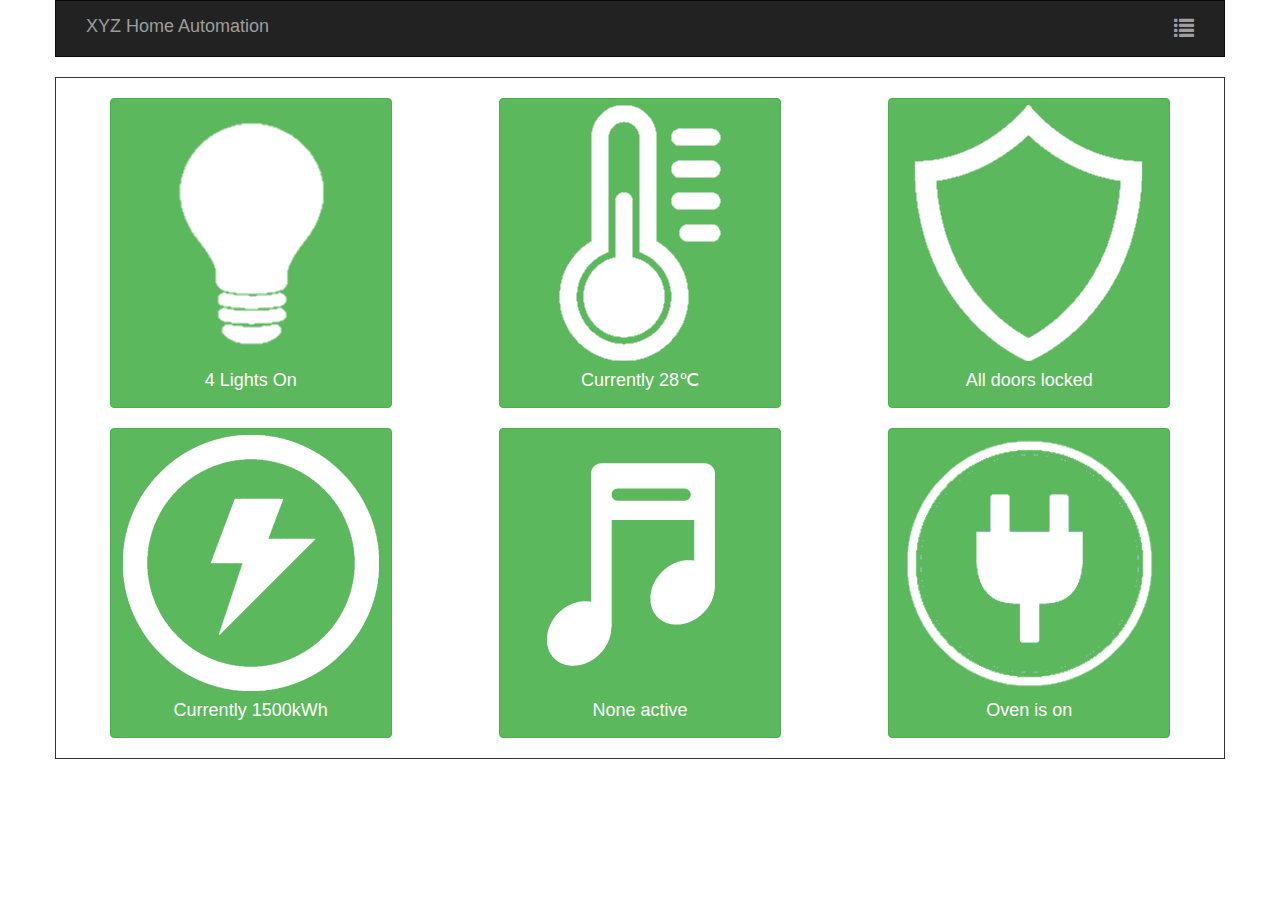
==== index.html @ 8c4b4c1b "added light page" ====
<!DOCTYPE html>
<html lang="en">
<head>
	<title>XYZ</title>
	<meta charset="utf-8">
	<meta name="viewport" content="width=device-width, initial-scale=1">
	<link rel="stylesheet" href="http://maxcdn.bootstrapcdn.com/bootstrap/3.3.6/css/bootstrap.min.css">
	<link href="css/style.css" rel="stylesheet"/>
	
	<script src="https://ajax.googleapis.com/ajax/libs/jquery/1.12.2/jquery.min.js"></script>
	<script src="http://maxcdn.bootstrapcdn.com/bootstrap/3.3.6/js/bootstrap.min.js"></script>

</head>

<body>

<div class="container">

	<div class="navbar navbar-inverse sharp-edge">
		<div class="container-fluid">
			<div class="navbar-header">
				<a class="navbar-brand" href="#">XYZ Home Automation</a>
			</div>

			<div class="nav navbar-nav navbar-right">
				<li><a><span class="glyphicon glyphicon-list"></span></a></li>
			</div>
		</div>
	</div>
	
	<div class="container-fluid page-border">
	
	
	
		<br>
		<div class="row">
			<div class="col-xs-4">
				<button type="button" class="btn btn-success center-block" onclick="window.location.href='light.html'">
					<img src="img/light.png" class="img-responsive"/>
					<h4> 4 Lights On </h4>
				</button>
			</div>
			
			<div class="col-xs-4">
				<button type="button" class="btn btn-success center-block">
					<img src="img/temperature.png" class="img-responsive"/>
					<h4> Currently 28&#8451  </h4>
				</button>
			</div>
			
			<div class="col-xs-4">
				<button type="button" class="btn btn-success center-block">
					<img src="img/security.png" class="img-responsive"/>
					<h4> All doors locked </h4>
				</button>
			</div>
		</div>
		<br>
		<div class="row">
			<div class="col-xs-4">
				<button type="button" class="btn btn-success center-block">
					<img src="img/power.png" class="img-responsive"/>
					<h4> Currently 1500kWh </h4>
				</button>
			</div>
			
			<div class="col-xs-4">
				<button type="button" class="btn btn-success center-block">
					<img src="img/music.png" class="img-responsive"/>
					<h4> None active </h4>
				</button>
			</div>
			
			<div class="col-xs-4">
				<button type="button" class="btn btn-success center-block">
					<img src="img/app.png" class="img-responsive"/>
					<h4> Oven is on </h4>
				</button>
			</div>
		</div>
		<br>
		
	</div>
	
</div>

</body>

</html>
---- css/style.css ----
body {
	overflow-x: hidden
}

.container {
	padding:0px;
}

.no-padding{
	padding:0px;
}

.no-margin {
	margin:0px;
}

.sharp-edge {
	border-radius:0px;
}

.glyphicon.glyphicon-list {
    font-size: 20px;
}

.navbar {
	padding-right: 15px;
	padding-left: 15px;
	margin-right: auto;
	margin-left: auto;
}

.page-border{
	border-style: solid;
    border-width: 1px;
}

.list-group-item:first-child {
	border-top-left-radius: 0px;
	border-top-right-radius: 0px;
}
.list-group-item:last-child {
	margin-bottom: 0;
	border-bottom-right-radius: 0px;
	border-bottom-left-radius: 0px;
}

.left-border {
    border-left: solid 1px black;
}

.right-border {
    border-right: solid 1px black;
}

.top-border {
    border-top: solid 1px black;
}

.bottom-border {
    border-bottom: solid 1px black;
}

.text-center{
	text-align:center;
}

input[type="text"]::-webkit-input-placeholder {
    text-align: right;
}

.separator {
	margin-top:20px;
	margin-bottom:15px;
	margin-right:10px;
    border-style: solid;
    border-width: 1px;
	border-color: #DCDCDC;
}
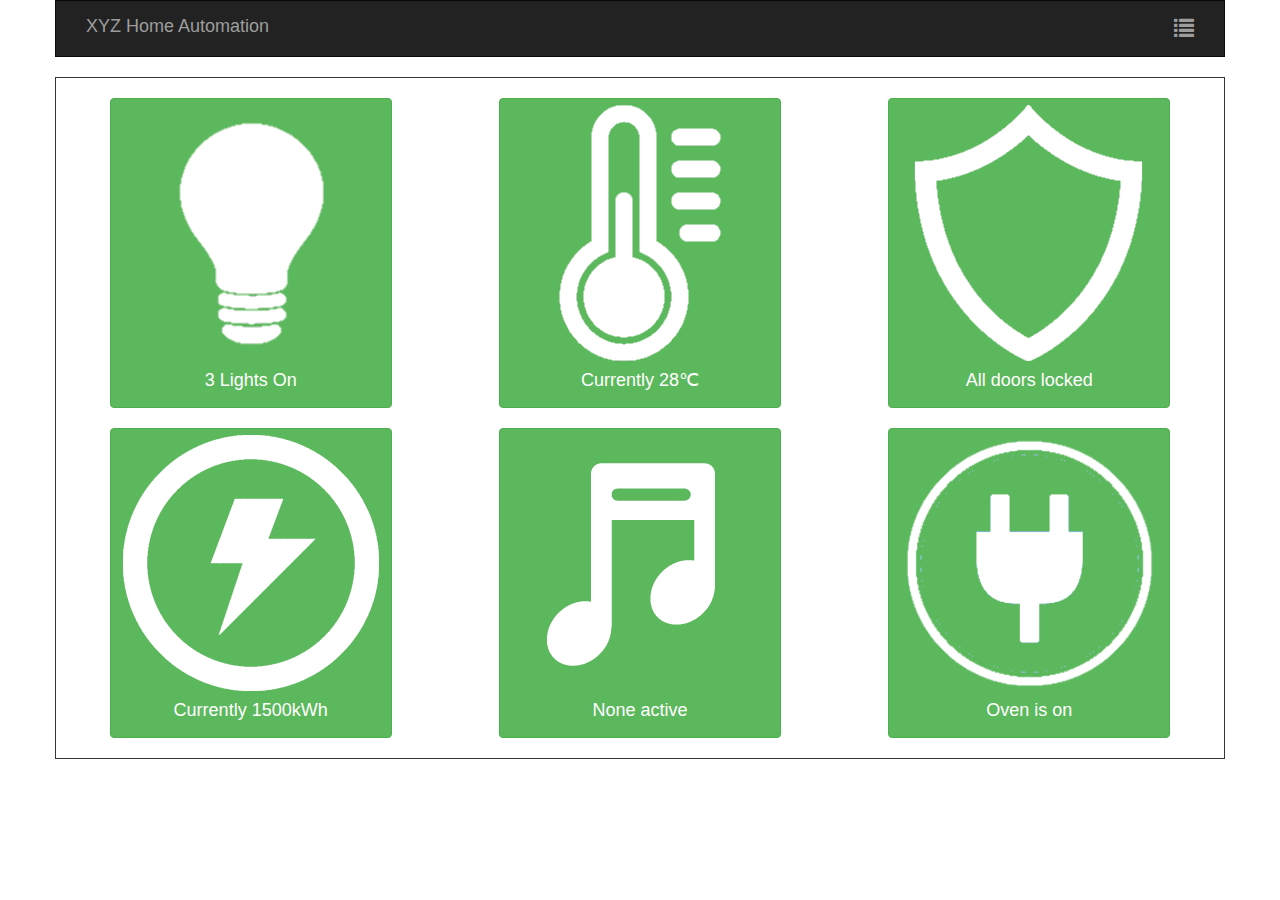
==== commit 899a0c8b: "done light page" ====
--- a/index.html
+++ b/index.html
@@ -37,7 +37,7 @@
 			<div class="col-xs-4">
 				<button type="button" class="btn btn-success center-block" onclick="window.location.href='light.html'">
 					<img src="img/light.png" class="img-responsive"/>
-					<h4> 4 Lights On </h4>
+					<h4> 3 Lights On </h4>
 				</button>
 			</div>
 			
--- a/css/style.css
+++ b/css/style.css
@@ -68,6 +68,16 @@
     text-align: right;
 }
 
+.row [class*="col-"]{
+  margin-bottom: -99999px;
+  padding-bottom: 99999px;
+}
+
+.row{
+  overflow: hidden; 
+}
+
+
 .separator {
 	margin-top:20px;
 	margin-bottom:15px;
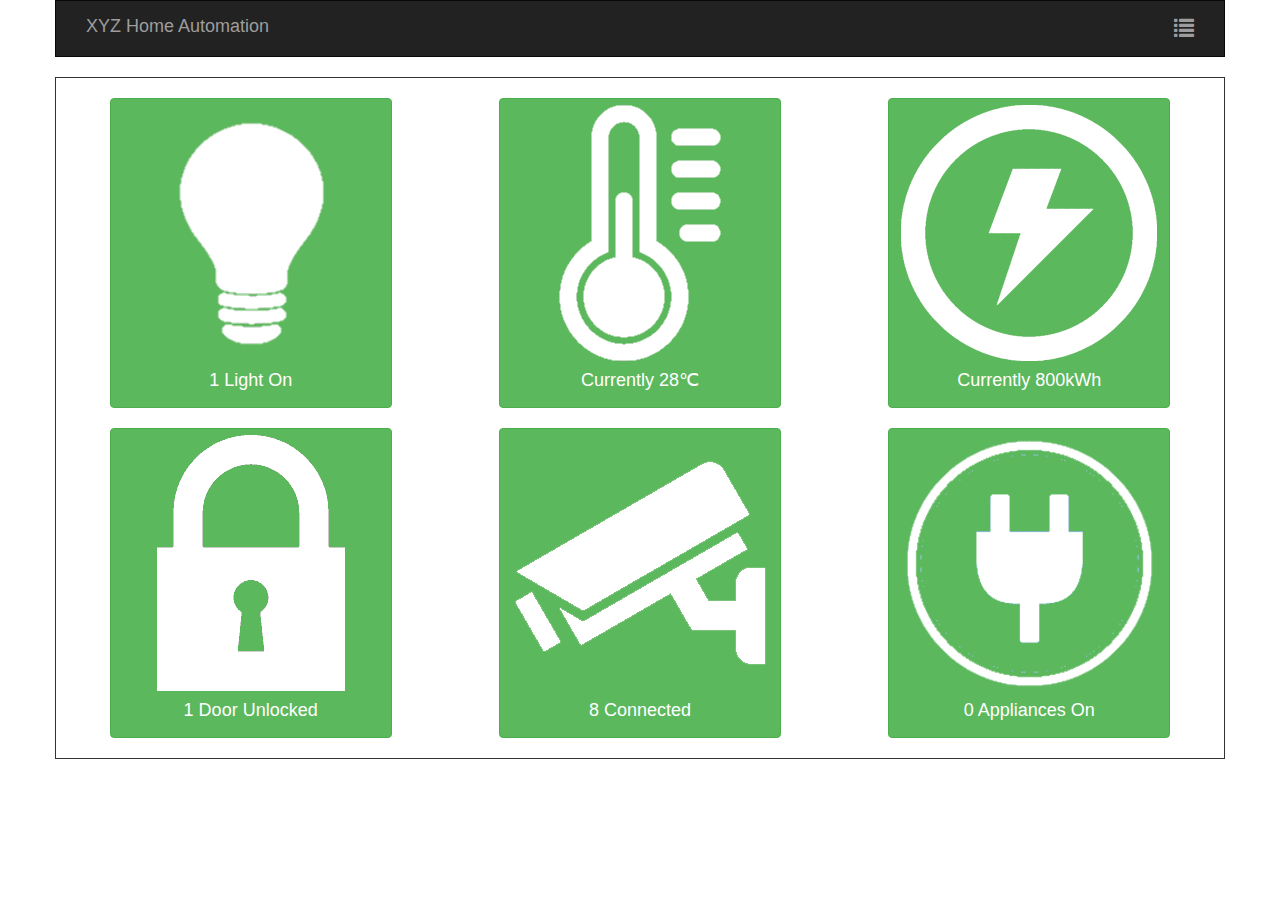
==== commit 7c36294c: "added security and camera" ====
--- a/index.html
+++ b/index.html
@@ -37,7 +37,7 @@
 			<div class="col-xs-4">
 				<button type="button" class="btn btn-success center-block" onclick="window.location.href='light.html'">
 					<img src="img/light.png" class="img-responsive"/>
-					<h4> 3 Lights On </h4>
+					<h4> 1 Light On </h4>
 				</button>
 			</div>
 			
@@ -50,31 +50,32 @@
 			
 			<div class="col-xs-4">
 				<button type="button" class="btn btn-success center-block">
-					<img src="img/security.png" class="img-responsive"/>
-					<h4> All doors locked </h4>
+					<img src="img/power.png" class="img-responsive"/>
+					<h4> Currently 800kWh </h4>
 				</button>
 			</div>
+			
 		</div>
 		<br>
 		<div class="row">
 			<div class="col-xs-4">
-				<button type="button" class="btn btn-success center-block">
-					<img src="img/power.png" class="img-responsive"/>
-					<h4> Currently 1500kWh </h4>
+				<button type="button" class="btn btn-success center-block" onclick="window.location.href='lock.html'">
+					<img src="img/lock.png" class="img-responsive"/>
+					<h4> 1 Door Unlocked </h4>
 				</button>
-			</div>
+			</div>		
 			
 			<div class="col-xs-4">
-				<button type="button" class="btn btn-success center-block">
-					<img src="img/music.png" class="img-responsive"/>
-					<h4> None active </h4>
+				<button type="button" class="btn btn-success center-block" onclick="window.location.href='camera.html'">
+					<img src="img/camera.png" class="img-responsive"/>
+					<h4> 8 Connected </h4>
 				</button>
 			</div>
 			
 			<div class="col-xs-4">
 				<button type="button" class="btn btn-success center-block">
 					<img src="img/app.png" class="img-responsive"/>
-					<h4> Oven is on </h4>
+					<h4> 0 Appliances On </h4>
 				</button>
 			</div>
 		</div>
--- a/css/style.css
+++ b/css/style.css
@@ -34,14 +34,8 @@
     border-width: 1px;
 }
 
-.list-group-item:first-child {
-	border-top-left-radius: 0px;
-	border-top-right-radius: 0px;
-}
 .list-group-item:last-child {
 	margin-bottom: 0;
-	border-bottom-right-radius: 0px;
-	border-bottom-left-radius: 0px;
 }
 
 .left-border {
@@ -64,9 +58,7 @@
 	text-align:center;
 }
 
-input[type="text"]::-webkit-input-placeholder {
-    text-align: right;
-}
+
 
 .row [class*="col-"]{
   margin-bottom: -99999px;
@@ -77,6 +69,9 @@
   overflow: hidden; 
 }
 
+.panel-heading {
+    cursor: pointer;
+}
 
 .separator {
 	margin-top:20px;
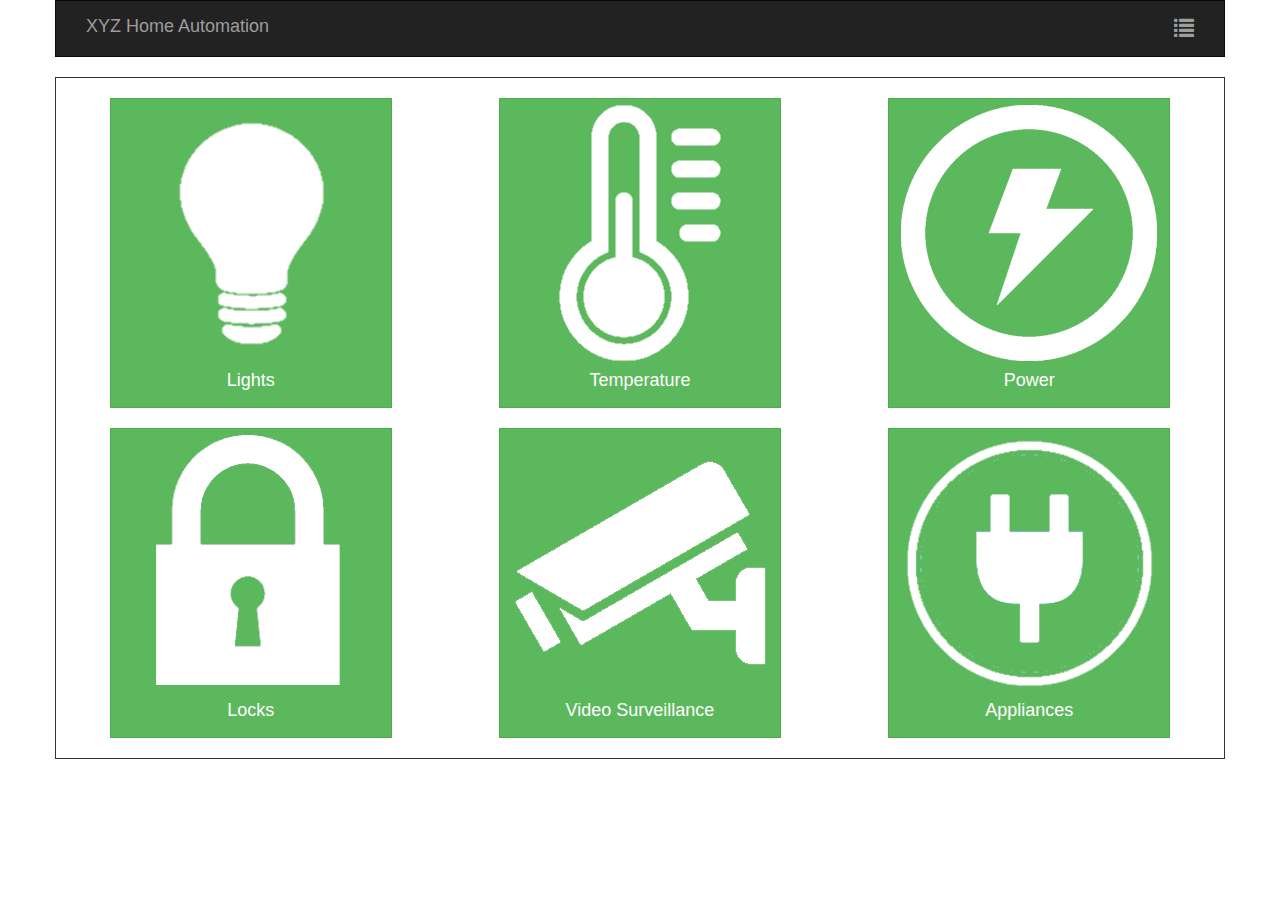
==== commit df1ecd22: "done camera" ====
--- a/index.html
+++ b/index.html
@@ -6,6 +6,7 @@
 	<meta name="viewport" content="width=device-width, initial-scale=1">
 	<link rel="stylesheet" href="http://maxcdn.bootstrapcdn.com/bootstrap/3.3.6/css/bootstrap.min.css">
 	<link href="css/style.css" rel="stylesheet"/>
+	<link href="css/bootstrap-square.css" rel="stylesheet"/>
 	
 	<script src="https://ajax.googleapis.com/ajax/libs/jquery/1.12.2/jquery.min.js"></script>
 	<script src="http://maxcdn.bootstrapcdn.com/bootstrap/3.3.6/js/bootstrap.min.js"></script>
@@ -37,21 +38,21 @@
 			<div class="col-xs-4">
 				<button type="button" class="btn btn-success center-block" onclick="window.location.href='light.html'">
 					<img src="img/light.png" class="img-responsive"/>
-					<h4> 1 Light On </h4>
+					<h4>Lights</h4>
 				</button>
 			</div>
 			
 			<div class="col-xs-4">
 				<button type="button" class="btn btn-success center-block">
 					<img src="img/temperature.png" class="img-responsive"/>
-					<h4> Currently 28&#8451  </h4>
+					<h4>Temperature</h4>
 				</button>
 			</div>
 			
 			<div class="col-xs-4">
 				<button type="button" class="btn btn-success center-block">
 					<img src="img/power.png" class="img-responsive"/>
-					<h4> Currently 800kWh </h4>
+					<h4>Power</h4>
 				</button>
 			</div>
 			
@@ -61,21 +62,21 @@
 			<div class="col-xs-4">
 				<button type="button" class="btn btn-success center-block" onclick="window.location.href='lock.html'">
 					<img src="img/lock.png" class="img-responsive"/>
-					<h4> 1 Door Unlocked </h4>
+					<h4>Locks</h4>
 				</button>
 			</div>		
 			
 			<div class="col-xs-4">
 				<button type="button" class="btn btn-success center-block" onclick="window.location.href='camera.html'">
 					<img src="img/camera.png" class="img-responsive"/>
-					<h4> 8 Connected </h4>
+					<h4>Video Surveillance</h4>
 				</button>
 			</div>
 			
 			<div class="col-xs-4">
 				<button type="button" class="btn btn-success center-block">
 					<img src="img/app.png" class="img-responsive"/>
-					<h4> 0 Appliances On </h4>
+					<h4>Appliances</h4>
 				</button>
 			</div>
 		</div>
--- a/css/style.css
+++ b/css/style.css
@@ -58,8 +58,6 @@
 	text-align:center;
 }
 
-
-
 .row [class*="col-"]{
   margin-bottom: -99999px;
   padding-bottom: 99999px;
@@ -69,7 +67,7 @@
   overflow: hidden; 
 }
 
-.panel-heading {
+.list-group  {
     cursor: pointer;
 }
 
@@ -80,4 +78,14 @@
     border-style: solid;
     border-width: 1px;
 	border-color: #DCDCDC;
+}
+
+.active-button {
+	-webkit-box-shadow: 0px 0px 20px 5px rgba(70,143,110,1);
+	-moz-box-shadow: 0px 0px 20px 5px rgba(70,143,110,1);
+	box-shadow: 0px 0px 20px 5px rgba(70,143,110,1);
+}
+
+.active-list {
+	background-color:blue;
 }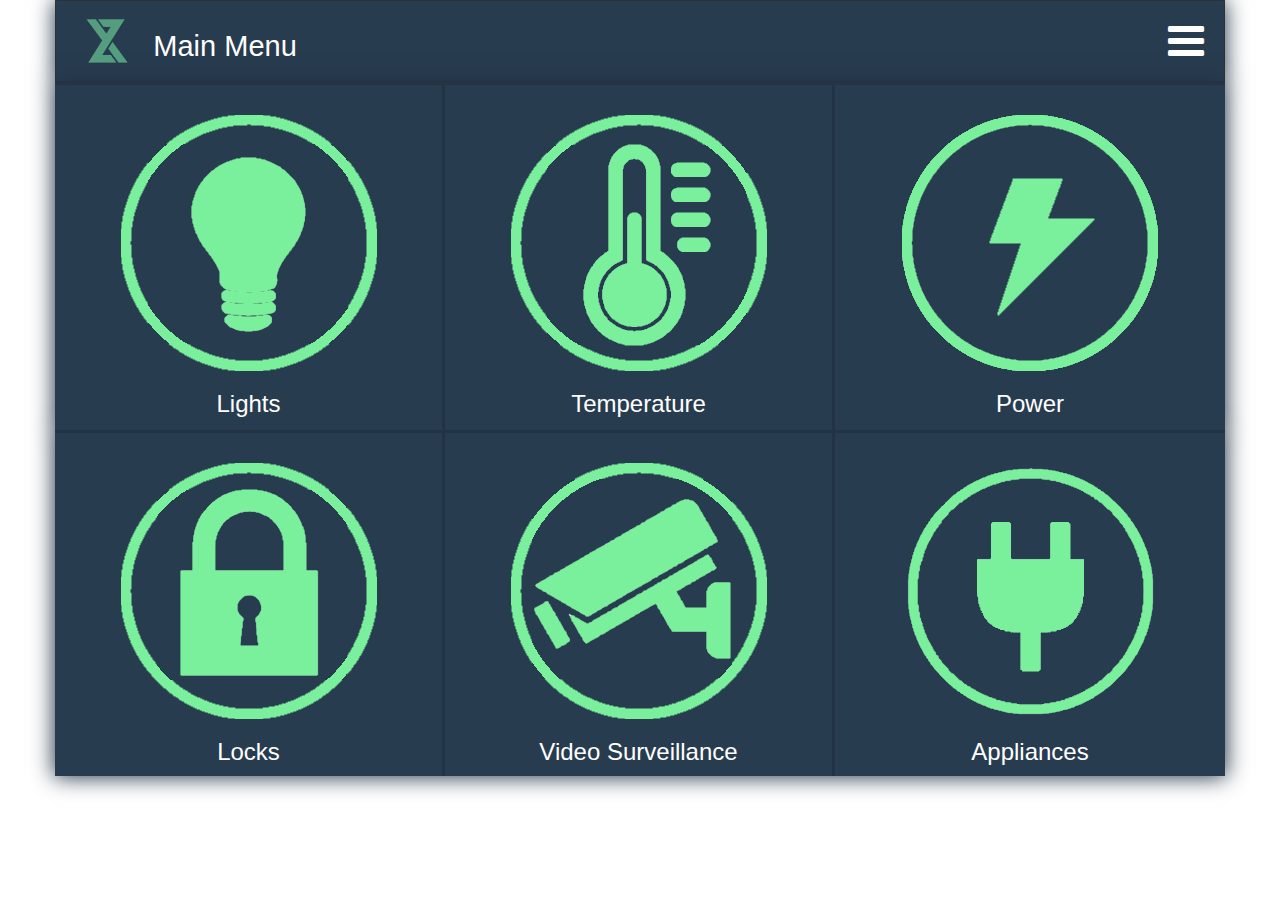
==== commit 99beb999: "start style" ====
--- a/index.html
+++ b/index.html
@@ -6,6 +6,7 @@
 	<meta name="viewport" content="width=device-width, initial-scale=1">
 	<link rel="stylesheet" href="http://maxcdn.bootstrapcdn.com/bootstrap/3.3.6/css/bootstrap.min.css">
 	<link href="css/style.css" rel="stylesheet"/>
+	<link href="css/font-awesome.css" rel="stylesheet"/>
 	<link href="css/bootstrap-square.css" rel="stylesheet"/>
 	
 	<script src="https://ajax.googleapis.com/ajax/libs/jquery/1.12.2/jquery.min.js"></script>
@@ -17,67 +18,63 @@
 
 <div class="container">
 
-	<div class="navbar navbar-inverse sharp-edge">
-		<div class="container-fluid">
-			<div class="navbar-header">
-				<a class="navbar-brand" href="#">XYZ Home Automation</a>
+	<div class="container-fluid page-border no-padding">
+
+		<div class="row no-margin navbar-colour" style="min-height:80px;">
+		
+			<div class="col-xs-1" style="min-width:80px; min-height:70px;">
+				<img class="img-responsive pull-left pointable" onclick="window.location.href='index.html'" src="img/logo.png" style="margin-top:6px; min-width:70px; min-height:70px;"/>
+			</div>
+			
+			<div class="col-xs-10 no-padding">
+				<h2 class="navbar-brand pointable" style="padding-left:0px; font-size:29px;" >Main Menu</h2>
+			</div>
+			
+			<div class="col-xs-1 no-padding" style="padding-right:20px">
+				<div class="menu-options" style="height:80px;">
+					<i class="fa fa-bars fa-3x pull-right pointable" style="text-align: center; color:white;" aria-hidden="true"></i>
+				</div>
 			</div>
 
-			<div class="nav navbar-nav navbar-right">
-				<li><a><span class="glyphicon glyphicon-list"></span></a></li>
-			</div>
 		</div>
+		
 	</div>
+
+	<div class="container-fluid" style="height:50px;">
 	
-	<div class="container-fluid page-border">
-	
-	
-	
-		<br>
-		<div class="row">
-			<div class="col-xs-4">
-				<button type="button" class="btn btn-success center-block" onclick="window.location.href='light.html'">
-					<img src="img/light.png" class="img-responsive"/>
-					<h4>Lights</h4>
-				</button>
+
+		<div class="row btnColour container-border top-border" >
+			<div class="col-xs-4 pointable btnColour btnBorder" style="padding-top:10px; border-top:0px; border-left:0px;" onclick="window.location.href='light.html'">
+					<img src="img/light.png" class="img-responsive center-block" style="padding-top:20px;"/>
+					<h3 class="text-center">Lights</h3>
 			</div>
 			
-			<div class="col-xs-4">
-				<button type="button" class="btn btn-success center-block">
-					<img src="img/temperature.png" class="img-responsive"/>
-					<h4>Temperature</h4>
-				</button>
+			<div class="col-xs-4 pointable btnColour btnBorder" style="padding-top:10px; border-top:0px; border-left:0px;">
+					<img src="img/temperature.png" class="img-responsive center-block" style="padding-top:20px;"/>
+					<h3 class="text-center">Temperature</h3>
 			</div>
 			
-			<div class="col-xs-4">
-				<button type="button" class="btn btn-success center-block">
-					<img src="img/power.png" class="img-responsive"/>
-					<h4>Power</h4>
-				</button>
+			<div class="col-xs-4 pointable btnColour btnBorder" style="padding-top:10px; border-top:0px; border-left:0px; border-right:0px;">
+					<img src="img/power.png" class="img-responsive center-block" style="padding-top:20px;"/>
+					<h3 class="text-center">Power</h3>
 			</div>
 			
 		</div>
-		<br>
-		<div class="row">
-			<div class="col-xs-4">
-				<button type="button" class="btn btn-success center-block" onclick="window.location.href='lock.html'">
-					<img src="img/lock.png" class="img-responsive"/>
-					<h4>Locks</h4>
-				</button>
+
+		<div class="row btnColour container-border">
+			<div class="col-xs-4 pointable btnColour btnBorder" style="padding-top:10px; border-bottom:0px; border-left:0px;" onclick="window.location.href='lock.html'">
+					<img src="img/lock.png" class="img-responsive center-block" style="padding-top:20px;"/>
+					<h3 class="text-center">Locks</h3>
 			</div>		
 			
-			<div class="col-xs-4">
-				<button type="button" class="btn btn-success center-block" onclick="window.location.href='camera.html'">
-					<img src="img/camera.png" class="img-responsive"/>
-					<h4>Video Surveillance</h4>
-				</button>
+			<div class="col-xs-4 pointable btnColour btnBorder" style="padding-top:10px; border-bottom:0px; border-left:0px;" onclick="window.location.href='camera.html'">
+					<img src="img/camera.png" class="img-responsive center-block" style="padding-top:20px;"/>
+					<h3 class="text-center">Video Surveillance</h3>
 			</div>
 			
-			<div class="col-xs-4">
-				<button type="button" class="btn btn-success center-block">
-					<img src="img/app.png" class="img-responsive"/>
-					<h4>Appliances</h4>
-				</button>
+			<div class="col-xs-4 pointable btnColour btnBorder" style="padding-top:10px; border-bottom:0px; border-left:0px; border-right:0px;">
+					<img src="img/app.png" class="img-responsive center-block" style="padding-top:20px;"/>
+					<h3 class="text-center">Appliances</h3>
 			</div>
 		</div>
 		<br>
--- a/css/style.css
+++ b/css/style.css
@@ -1,9 +1,11 @@
-body {
-	overflow-x: hidden
+.container {
+	padding:0px;
 }
 
-.container {
-	padding:0px;
+.test {
+	border-style:solid;
+	border-width:1px;
+	border-color:red;
 }
 
 .no-padding{
@@ -32,10 +34,6 @@
 .page-border{
 	border-style: solid;
     border-width: 1px;
-}
-
-.list-group-item:last-child {
-	margin-bottom: 0;
 }
 
 .left-border {
@@ -71,6 +69,14 @@
     cursor: pointer;
 }
 
+.pointable {
+	cursor: pointer;
+}
+
+.pointable-default {
+	cursor: default;
+}
+
 .separator {
 	margin-top:20px;
 	margin-bottom:15px;
@@ -80,12 +86,73 @@
 	border-color: #DCDCDC;
 }
 
-.active-button {
-	-webkit-box-shadow: 0px 0px 20px 5px rgba(70,143,110,1);
-	-moz-box-shadow: 0px 0px 20px 5px rgba(70,143,110,1);
-	box-shadow: 0px 0px 20px 5px rgba(70,143,110,1);
+.btn.disabled, .btn[disabled] {
+	cursor: default;
+}
+
+.navbar-colour {
+	background-color: rgb(40,60,80);
+	-webkit-box-shadow: 0px 0px 21px 1px rgba(33,51,68,1);
+	-moz-box-shadow: 0px 0px 21px 1px rgba(33,51,68,1);
+	box-shadow: 0px 0px 21px 1px rgba(33,51,68,1);
+}
+
+.container-border {
+	-webkit-box-shadow: 0px 0px 21px 1px rgba(33,51,68,1);
+	-moz-box-shadow: 0px 0px 21px 1px rgba(33,51,68,1);
+	box-shadow: 0px 0px 21px 1px rgba(33,51,68,1);
+}
+
+.top-border {
+	border-style: solid;
+    border-width: 3px;
+	border-color: rgb(40,50,70);
+	border-top-style: solid;
+    border-right-style: none;
+    border-bottom-style: none;
+    border-left-style: none;
+}
+
+.navbar-colour h2 {
+	color: rgb(255,255,255);
+}
+
+.btnColour {
+	background-color: rgb(40,60,80);
+}
+
+.btnColour h3{
+	color: rgb(255,255,255);
+}
+
+.btnBorder {
+	border-style: solid;
+	border-width: 3px;
+	border-color: rgb(35,51,70);
+}
+
+.menu-options i{
+	line-height: 80px;
+}
+
+.list-group-item {
+	background-color:rgb(150,220,200);
+	border-color: rgb(70,120,120);
+}
+
+.list-group-item:first-child {
+	border-radius:0px;
+}
+
+.list-group-item:last-child {
+	border-radius:0px;
+	margin-bottom: 0;
+}
+
+.item-colour  {
+	color:white;
 }
 
 .active-list {
-	background-color:blue;
+	background-color:rgb(80,160,130);
 }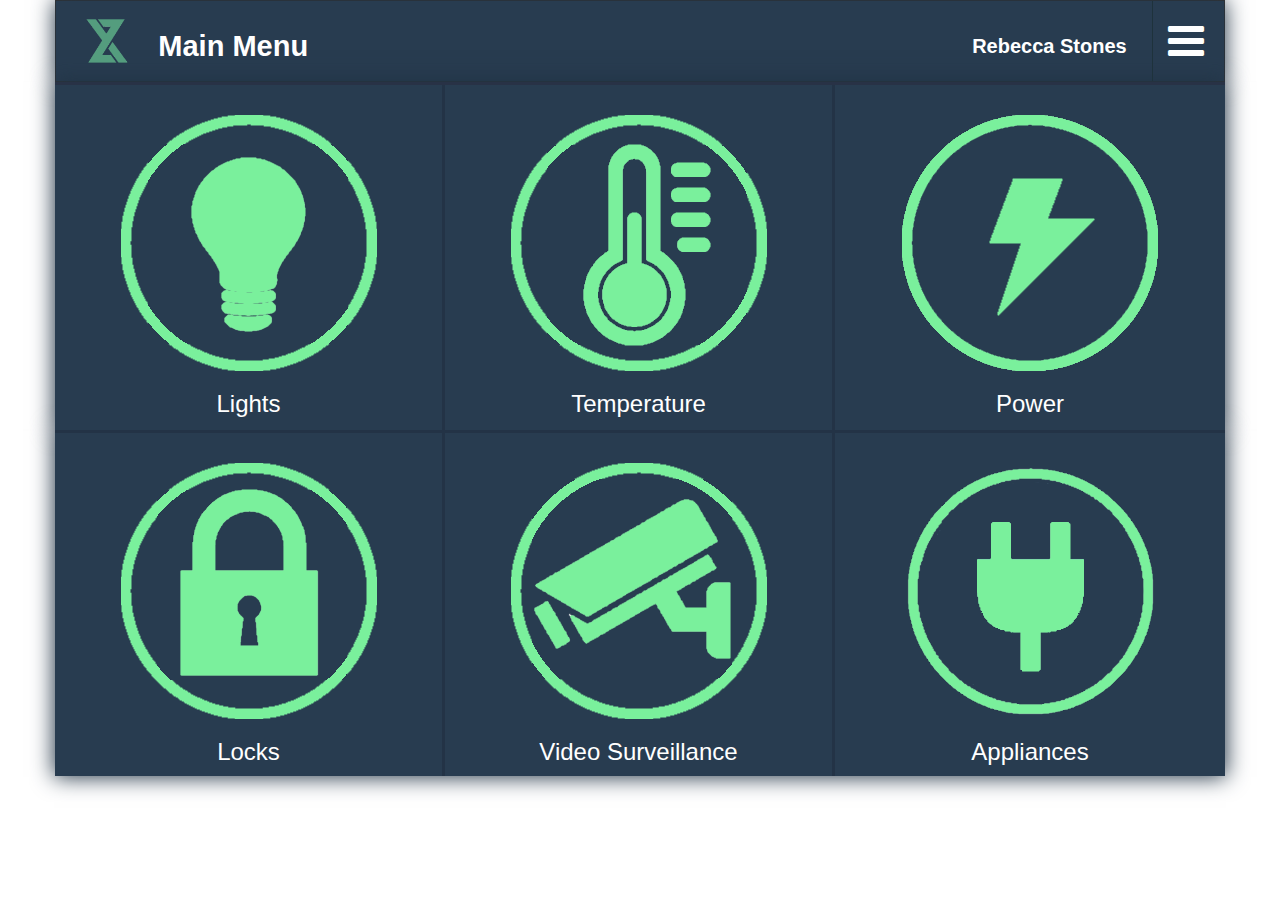
==== commit 8ff98b2e: "add tooltips" ====
--- a/index.html
+++ b/index.html
@@ -4,6 +4,7 @@
 	<title>XYZ</title>
 	<meta charset="utf-8">
 	<meta name="viewport" content="width=device-width, initial-scale=1">
+	<link rel="shortcut icon" href="favicon.ico"/>
 	<link rel="stylesheet" href="http://maxcdn.bootstrapcdn.com/bootstrap/3.3.6/css/bootstrap.min.css">
 	<link href="css/style.css" rel="stylesheet"/>
 	<link href="css/font-awesome.css" rel="stylesheet"/>
@@ -27,12 +28,14 @@
 			</div>
 			
 			<div class="col-xs-10 no-padding">
-				<h2 class="navbar-brand pointable" style="padding-left:0px; font-size:29px;" >Main Menu</h2>
+				<h2 class="navbar-brand pointable main-menu" style="padding-left:5px; font-size:29px;">Main Menu</h2>
+				<h2 class="navbar-brand pointable-default pull-right" style="padding-right:0px; font-size:20px;" >Rebecca Stones</h2>
 			</div>
 			
 			<div class="col-xs-1 no-padding" style="padding-right:20px">
 				<div class="menu-options" style="height:80px;">
-					<i class="fa fa-bars fa-3x pull-right pointable" style="text-align: center; color:white;" aria-hidden="true"></i>
+					<i class="fa fa-bars fa-3x pull-right pointable left-border" style="padding-left:15px; text-align:center; color:white;" aria-hidden="true"
+					data-toggle="tooltip" data-placement="bottom" title="More options"></i>
 				</div>
 			</div>
 
@@ -50,12 +53,12 @@
 			</div>
 			
 			<div class="col-xs-4 pointable btnColour btnBorder" style="padding-top:10px; border-top:0px; border-left:0px;">
-					<img src="img/temperature.png" class="img-responsive center-block" style="padding-top:20px;"/>
+					<img src="img/temperature.png" class="img-responsive center-block" style="padding-top:20px;" data-toggle="tooltip" data-placement="right" title="Out-of-scope link"/>
 					<h3 class="text-center">Temperature</h3>
 			</div>
 			
 			<div class="col-xs-4 pointable btnColour btnBorder" style="padding-top:10px; border-top:0px; border-left:0px; border-right:0px;">
-					<img src="img/power.png" class="img-responsive center-block" style="padding-top:20px;"/>
+					<img src="img/power.png" class="img-responsive center-block" style="padding-top:20px;" data-toggle="tooltip" data-placement="right" title="Out-of-scope link"/>
 					<h3 class="text-center">Power</h3>
 			</div>
 			
@@ -73,7 +76,7 @@
 			</div>
 			
 			<div class="col-xs-4 pointable btnColour btnBorder" style="padding-top:10px; border-bottom:0px; border-left:0px; border-right:0px;">
-					<img src="img/app.png" class="img-responsive center-block" style="padding-top:20px;"/>
+					<img src="img/app.png" class="img-responsive center-block" style="padding-top:20px;" data-toggle="tooltip" data-placement="right" title="Out-of-scope link"/>
 					<h3 class="text-center">Appliances</h3>
 			</div>
 		</div>
@@ -85,4 +88,10 @@
 
 </body>
 
+<script>
+$(document).ready(function(){
+    $('[data-toggle="tooltip"]').tooltip(); 
+});
+</script>
+
 </html>
--- a/css/style.css
+++ b/css/style.css
@@ -6,6 +6,10 @@
 	border-style:solid;
 	border-width:1px;
 	border-color:red;
+}
+
+.tooltip {
+    position: fixed;
 }
 
 .no-padding{
@@ -37,19 +41,23 @@
 }
 
 .left-border {
-    border-left: solid 1px black;
+    border-left: solid 1px;
+	border-color: rgb(30,50,60);
 }
 
 .right-border {
-    border-right: solid 1px black;
+    border-right: solid 1px;
+	border-color: rgb(30,50,60);
 }
 
 .top-border {
-    border-top: solid 1px black;
+    border-top: solid 1px;
+	border-color: rgb(30,50,60);
 }
 
 .bottom-border {
-    border-bottom: solid 1px black;
+    border-bottom: solid 1px;
+	border-color: rgb(30,50,60);
 }
 
 .text-center{
@@ -88,13 +96,6 @@
 
 .btn.disabled, .btn[disabled] {
 	cursor: default;
-}
-
-.navbar-colour {
-	background-color: rgb(40,60,80);
-	-webkit-box-shadow: 0px 0px 21px 1px rgba(33,51,68,1);
-	-moz-box-shadow: 0px 0px 21px 1px rgba(33,51,68,1);
-	box-shadow: 0px 0px 21px 1px rgba(33,51,68,1);
 }
 
 .container-border {
@@ -113,8 +114,24 @@
     border-left-style: none;
 }
 
+.navbar-colour {
+	background-color: rgb(40,60,80);
+	-webkit-box-shadow: 0px 0px 21px 1px rgba(33,51,68,1);
+	-moz-box-shadow: 0px 0px 21px 1px rgba(33,51,68,1);
+	box-shadow: 0px 0px 21px 1px rgba(33,51,68,1);
+}
+
 .navbar-colour h2 {
 	color: rgb(255,255,255);
+}
+
+.navbar-brand {
+	font-weight:bold;
+}
+
+.main-menu:hover {
+	background-color:rgb(60,120,120);
+	border-color:rgb(60,120,120);
 }
 
 .btnColour {
@@ -136,11 +153,21 @@
 }
 
 .list-group-item {
-	background-color:rgb(150,220,200);
-	border-color: rgb(70,120,120);
+	background-color:rgb(40,60,80);
+	border-color: rgb(30,50,60);
+	border-top-style: solid;
+	border-top-width:2px;
+    border-right-width: 0px;
+    border-left-width: 0px;
+}
+
+.list-group-item:hover {
+	background-color:rgb(60,120,120);
+	border-color:rgb(60,120,120);
 }
 
 .list-group-item:first-child {
+	border-top-style: none;
 	border-radius:0px;
 }
 
@@ -149,10 +176,53 @@
 	margin-bottom: 0;
 }
 
+.list-group-colour {
+	background-color:rgb(40,60,80);
+}
+
+.list-group-colour h2, h4{
+	color:rgb(255,255,255);
+	font-weight: bold;
+}
+
 .item-colour  {
-	color:white;
+	color:rgb(255,255,255);
+	font-weight: bold;
 }
 
 .active-list {
 	background-color:rgb(80,160,130);
+	cursor:default;
+}
+
+.btn{
+	color:rgb(255,255,255);
+	font-weight: bold;
+	background-color:rgb(80,160,130);
+	border-color:rgb(80,160,130);
+}
+
+.btn:hover{
+	background-color:rgb(60,120,120);
+	border-color:rgb(60,120,120);
+	color:white;
+}
+
+.btn:active{
+	background-color:rgb(60,120,120);
+	border-color:rgb(60,120,120);
+	color:white;
+}
+
+.btn:focus{
+	background-color:rgb(80,100,120);
+	border-width:0px;
+	color:white;
+	outline: none;
+}
+
+.disabled {
+	background-color:rgb(80,100,120);
+	border-color:rgb(80,100,120);
+	color:white;
 }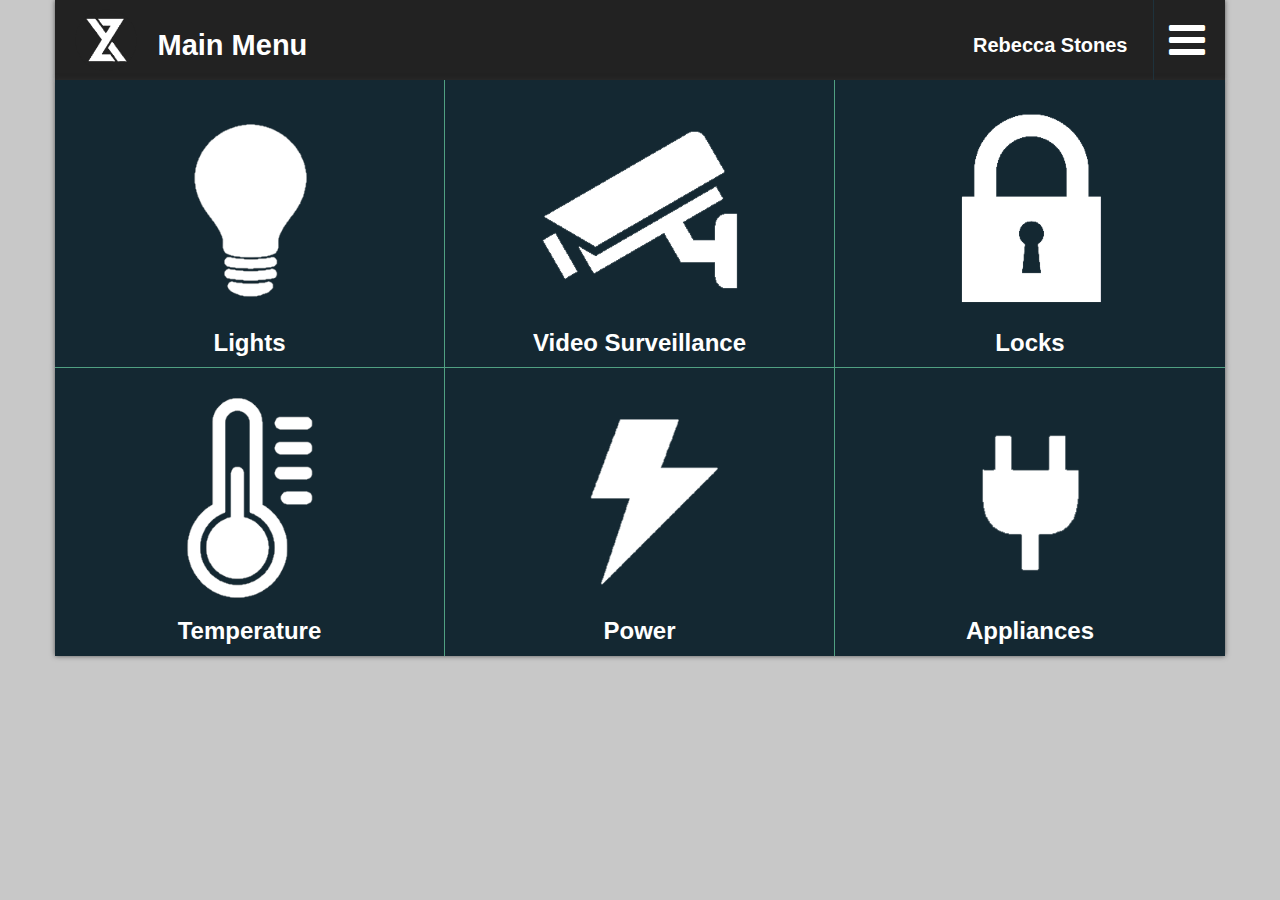
==== commit 5ee5d56f: "restyle" ====
--- a/index.html
+++ b/index.html
@@ -47,40 +47,41 @@
 	
 
 		<div class="row btnColour container-border top-border" >
-			<div class="col-xs-4 pointable btnColour btnBorder" style="padding-top:10px; border-top:0px; border-left:0px;" onclick="window.location.href='light.html'">
+			<div class="col-xs-4 pointable btnColour btnBorder" style="padding-top:10px; border-left:0px; border-top:0px;" onclick="window.location.href='light.html'">
 					<img src="img/light.png" class="img-responsive center-block" style="padding-top:20px;"/>
 					<h3 class="text-center">Lights</h3>
 			</div>
 			
-			<div class="col-xs-4 pointable btnColour btnBorder" style="padding-top:10px; border-top:0px; border-left:0px;">
+			<div class="col-xs-4 pointable btnColour btnBorder" style="padding-top:10px; border-top:0px; border-left:0px;" onclick="window.location.href='camera.html'">
+					<img src="img/camera.png" class="img-responsive center-block" style="padding-top:20px;"/>
+					<h3 class="text-center">Video Surveillance</h3>
+			</div>
+			
+			<div class="col-xs-4 pointable btnColour btnBorder" style="padding-top:10px; border-top:0px; border-left:0px; border-right:0px;" onclick="window.location.href='lock.html'">
+					<img src="img/lock.png" class="img-responsive center-block" style="padding-top:20px;"/>
+					<h3 class="text-center">Locks</h3>
+			</div>		
+			
+		</div>
+
+		<div class="row btnColour container-border">
+		
+			<div class="col-xs-4 pointable btnColour btnBorder" style="padding-top:10px; border-left:0px;">
 					<img src="img/temperature.png" class="img-responsive center-block" style="padding-top:20px;" data-toggle="tooltip" data-placement="right" title="Out-of-scope link"/>
 					<h3 class="text-center">Temperature</h3>
 			</div>
 			
-			<div class="col-xs-4 pointable btnColour btnBorder" style="padding-top:10px; border-top:0px; border-left:0px; border-right:0px;">
+			<div class="col-xs-4 pointable btnColour btnBorder" style="padding-top:10px; border-left:0px;">
 					<img src="img/power.png" class="img-responsive center-block" style="padding-top:20px;" data-toggle="tooltip" data-placement="right" title="Out-of-scope link"/>
 					<h3 class="text-center">Power</h3>
 			</div>
 			
-		</div>
-
-		<div class="row btnColour container-border">
-			<div class="col-xs-4 pointable btnColour btnBorder" style="padding-top:10px; border-bottom:0px; border-left:0px;" onclick="window.location.href='lock.html'">
-					<img src="img/lock.png" class="img-responsive center-block" style="padding-top:20px;"/>
-					<h3 class="text-center">Locks</h3>
-			</div>		
-			
-			<div class="col-xs-4 pointable btnColour btnBorder" style="padding-top:10px; border-bottom:0px; border-left:0px;" onclick="window.location.href='camera.html'">
-					<img src="img/camera.png" class="img-responsive center-block" style="padding-top:20px;"/>
-					<h3 class="text-center">Video Surveillance</h3>
-			</div>
-			
-			<div class="col-xs-4 pointable btnColour btnBorder" style="padding-top:10px; border-bottom:0px; border-left:0px; border-right:0px;">
+			<div class="col-xs-4 pointable btnColour btnBorder" style="padding-top:10px; border-left:0px; border-right:0px;">
 					<img src="img/app.png" class="img-responsive center-block" style="padding-top:20px;" data-toggle="tooltip" data-placement="right" title="Out-of-scope link"/>
 					<h3 class="text-center">Appliances</h3>
 			</div>
 		</div>
-		<br>
+
 		
 	</div>
 	
--- a/css/style.css
+++ b/css/style.css
@@ -1,3 +1,6 @@
+body {
+	background-color:rgb(200,200,200);
+}
 .container {
 	padding:0px;
 }
@@ -37,7 +40,8 @@
 
 .page-border{
 	border-style: solid;
-    border-width: 1px;
+    border-width: 0px;
+	border-color: white;
 }
 
 .left-border {
@@ -46,8 +50,8 @@
 }
 
 .right-border {
-    border-right: solid 1px;
-	border-color: rgb(30,50,60);
+    border-right: solid 2px;
+	border-color: rgb(255,255,255);
 }
 
 .top-border {
@@ -99,26 +103,21 @@
 }
 
 .container-border {
-	-webkit-box-shadow: 0px 0px 21px 1px rgba(33,51,68,1);
-	-moz-box-shadow: 0px 0px 21px 1px rgba(33,51,68,1);
-	box-shadow: 0px 0px 21px 1px rgba(33,51,68,1);
+	-webkit-box-shadow: 0px 0px 5px 0px rgba(50, 50, 50, 0.75);
+	-moz-box-shadow:    0px 0px 5px 0px rgba(50, 50, 50, 0.75);
+	box-shadow:         0px 0px 5px 0px rgba(50, 50, 50, 0.75);
 }
 
 .top-border {
 	border-style: solid;
-    border-width: 3px;
-	border-color: rgb(40,50,70);
-	border-top-style: solid;
-    border-right-style: none;
-    border-bottom-style: none;
-    border-left-style: none;
+    border-width: 0px;
 }
 
 .navbar-colour {
-	background-color: rgb(40,60,80);
-	-webkit-box-shadow: 0px 0px 21px 1px rgba(33,51,68,1);
-	-moz-box-shadow: 0px 0px 21px 1px rgba(33,51,68,1);
-	box-shadow: 0px 0px 21px 1px rgba(33,51,68,1);
+	background-color: rgb(34,34,34);
+	-webkit-box-shadow: 0px 0px 5px 0px rgba(50, 50, 50, 0.75);
+	-moz-box-shadow:    0px 0px 5px 0px rgba(50, 50, 50, 0.75);
+	box-shadow:         0px 0px 5px 0px rgba(50, 50, 50, 0.75);
 }
 
 .navbar-colour h2 {
@@ -135,17 +134,22 @@
 }
 
 .btnColour {
-	background-color: rgb(40,60,80);
+	background-color: rgb(20,40,50);
+}
+
+.btnColour:hover {
+	background-color:rgb(60,120,120);
 }
 
 .btnColour h3{
 	color: rgb(255,255,255);
+	font-weight: bold;
 }
 
 .btnBorder {
 	border-style: solid;
-	border-width: 3px;
-	border-color: rgb(35,51,70);
+	border-width: 1px;
+	border-color: rgb(80,160,130);
 }
 
 .menu-options i{
@@ -153,11 +157,11 @@
 }
 
 .list-group-item {
-	background-color:rgb(40,60,80);
-	border-color: rgb(30,50,60);
+	background-color: rgb(20,40,50);
+	border-color: rgb(25,50,60);
 	border-top-style: solid;
 	border-top-width:2px;
-    border-right-width: 0px;
+    border-right-width: 2px;
     border-left-width: 0px;
 }
 
@@ -177,7 +181,7 @@
 }
 
 .list-group-colour {
-	background-color:rgb(40,60,80);
+	background-color:rgb(25,50,60);
 }
 
 .list-group-colour h2, h4{
@@ -198,7 +202,7 @@
 .btn{
 	color:rgb(255,255,255);
 	font-weight: bold;
-	background-color:rgb(80,160,130);
+	background-color: rgb(20,40,50);
 	border-color:rgb(80,160,130);
 }
 
@@ -209,20 +213,21 @@
 }
 
 .btn:active{
-	background-color:rgb(60,120,120);
-	border-color:rgb(60,120,120);
+	background-color:rgb(80,160,130);
+	border-color:rgb(80,100,120);
 	color:white;
 }
 
 .btn:focus{
-	background-color:rgb(80,100,120);
+	background-color:rgb(80,160,130);
+	border-color:rgb(80,100,120);
 	border-width:0px;
 	color:white;
 	outline: none;
 }
 
 .disabled {
-	background-color:rgb(80,100,120);
+	background-color:rgb(80,160,130);
 	border-color:rgb(80,100,120);
 	color:white;
 }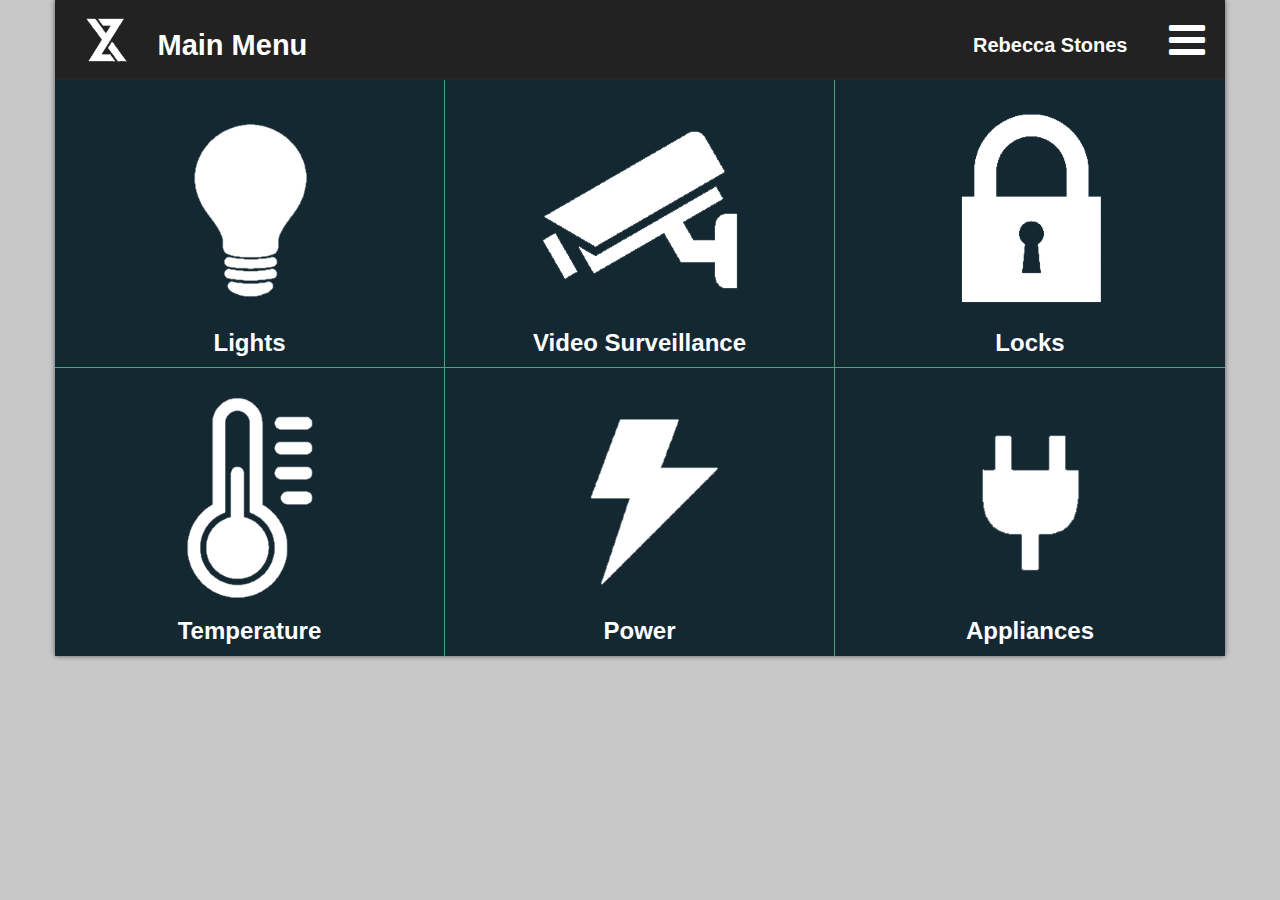
==== commit b15e9cc5: "reworked door id" ====
--- a/index.html
+++ b/index.html
@@ -47,7 +47,7 @@
 	
 
 		<div class="row btnColour container-border top-border" >
-			<div class="col-xs-4 pointable btnColour btnBorder" style="padding-top:10px; border-left:0px; border-top:0px;" onclick="window.location.href='light.html'">
+			<div class="col-xs-4 btnPadding pointable btnColour btnBorder" style="padding-top:10px; border-left:0px; border-top:0px;" onclick="window.location.href='light.html'">
 					<img src="img/light.png" class="img-responsive center-block" style="padding-top:20px;"/>
 					<h3 class="text-center">Lights</h3>
 			</div>
--- a/css/style.css
+++ b/css/style.css
@@ -41,27 +41,12 @@
 .page-border{
 	border-style: solid;
     border-width: 0px;
-	border-color: white;
-}
-
-.left-border {
-    border-left: solid 1px;
-	border-color: rgb(30,50,60);
+	border-color: rgb(255,255,255);;
 }
 
 .right-border {
     border-right: solid 2px;
 	border-color: rgb(255,255,255);
-}
-
-.top-border {
-    border-top: solid 1px;
-	border-color: rgb(30,50,60);
-}
-
-.bottom-border {
-    border-bottom: solid 1px;
-	border-color: rgb(30,50,60);
 }
 
 .text-center{
@@ -129,8 +114,8 @@
 }
 
 .main-menu:hover {
-	background-color:rgb(60,120,120);
-	border-color:rgb(60,120,120);
+	background-color:rgb(74,74,74);
+	border-color:rgb(74,74,74);
 }
 
 .btnColour {
@@ -158,10 +143,10 @@
 
 .list-group-item {
 	background-color: rgb(20,40,50);
-	border-color: rgb(25,50,60);
+	border-color: rgb(80,160,130);
 	border-top-style: solid;
 	border-top-width:2px;
-    border-right-width: 2px;
+    border-right-width: 0px;
     border-left-width: 0px;
 }
 
@@ -209,25 +194,25 @@
 .btn:hover{
 	background-color:rgb(60,120,120);
 	border-color:rgb(60,120,120);
-	color:white;
+	color:rgb(255,255,255);;
 }
 
 .btn:active{
 	background-color:rgb(80,160,130);
 	border-color:rgb(80,100,120);
-	color:white;
+	color:rgb(255,255,255);;
 }
 
 .btn:focus{
 	background-color:rgb(80,160,130);
 	border-color:rgb(80,100,120);
 	border-width:0px;
-	color:white;
+	color:rgb(255,255,255);;
 	outline: none;
 }
 
 .disabled {
 	background-color:rgb(80,160,130);
 	border-color:rgb(80,100,120);
-	color:white;
+	color:rgb(255,255,255);;
 }